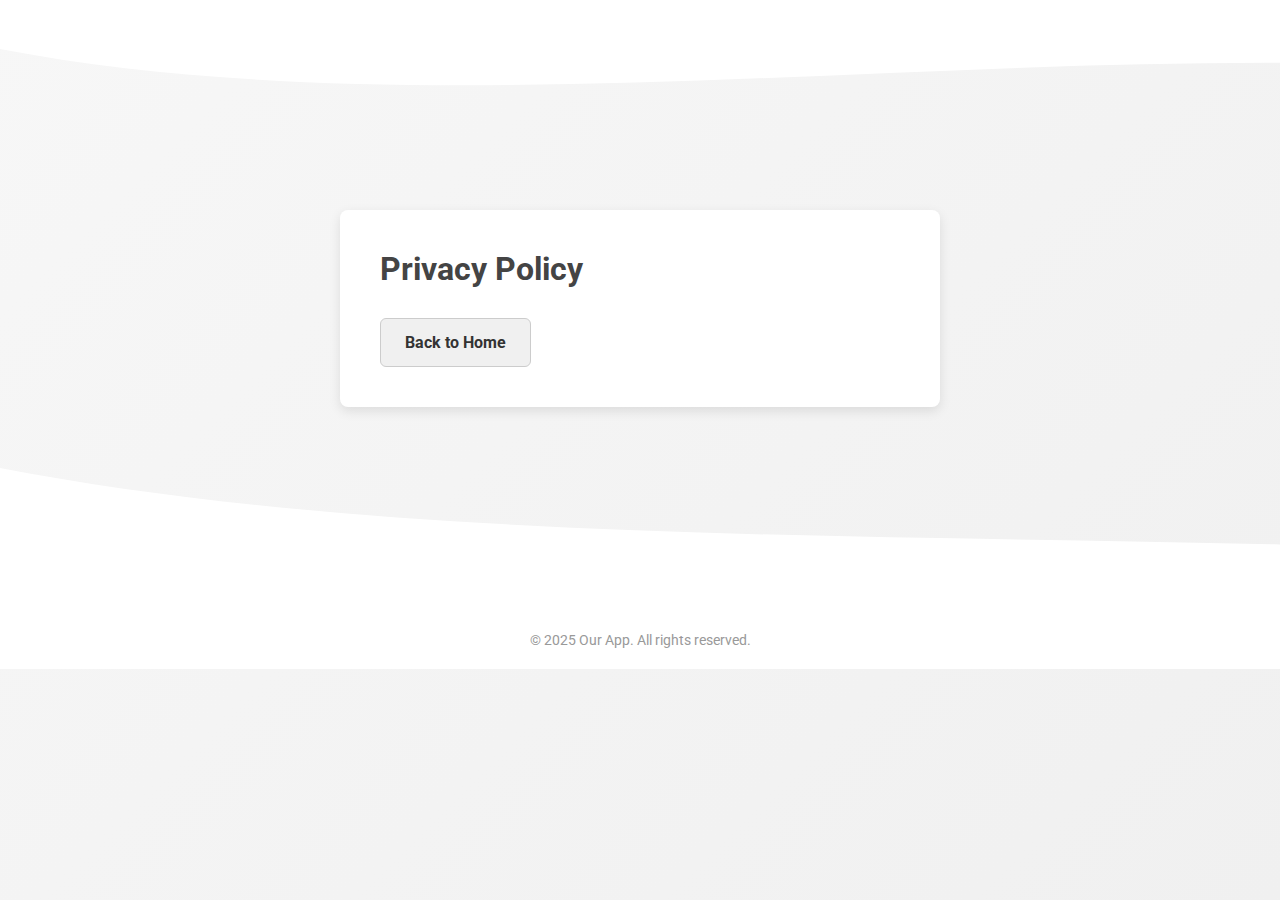
==== privacy.html @ e69d97e0 "Initial commit" ====
<!-- privacy.html -->
<!DOCTYPE html>
<html lang="en">
<head>
    <!-- Basic settings -->
    <meta charset="UTF-8">
    <meta name="viewport" content="width=device-width, initial-scale=1.0">
    <title>Privacy Policy</title>
    <!-- Google Fonts & CSS -->
    <link rel="preconnect" href="https://fonts.googleapis.com">
    <link rel="preconnect" href="https://fonts.gstatic.com" crossorigin>
    <link href="https://fonts.googleapis.com/css2?family=Roboto:wght@400;700&display=swap" rel="stylesheet">
    <link rel="stylesheet" href="style.css">
</head>
<body>
    <!-- Top wave shape -->
    <div class="top-wave">
        <svg viewBox="0 0 500 150" preserveAspectRatio="none">
            <path d="M0,50 C150,150 350,0 500,100 L500,0 L0,0 Z" class="shape-fill"></path>
        </svg>
    </div>

    <!-- Main container for privacy policy -->
    <div class="home-container-left">
        <!-- Page title -->
        <h1 class="title">Privacy Policy</h1>
        <!-- INSERT TEXT -->
        <p style="margin-top: 20px;">
            <a href="index.html" class="btn" style="text-decoration: none;">Back to Home</a>
        </p>
    </div>

    <!-- Footer with wave shape -->
    <footer class="footer-section">
        <div class="bottom-wave">
            <svg viewBox="0 0 500 150" preserveAspectRatio="none">
                <path d="M0,0 C150,100 350,50 500,100 L500,150 L0,150 Z" class="shape-fill"></path>
            </svg>
        </div>
        <p class="footer-text">© 2025 Our App. All rights reserved.</p>
    </footer>
</body>
</html>
---- style.css ----
/* style.css */

/* Universal reset and box-sizing */
* {
    margin: 0;
    padding: 0;
    box-sizing: border-box;
}

/* Basic typography using Roboto */
body, h1, p, a, form, input, button, textarea {
    font-family: 'Roboto', sans-serif;
    color: #333;
    text-decoration: none;
}

/* Subtle background for body */
body {
    background: linear-gradient(135deg, #f7f7f7, #f0f0f0);
    min-height: 100vh;
    position: relative;
}

/* Wave shape containers */
.top-wave {
    width: 100%;
    overflow: hidden;
    line-height: 0;
    transform: translateY(-1px);
}
.top-wave svg {
    display: block;
    width: calc(135% + 1.3px);
    height: 150px;
}
.bottom-wave {
    width: 100%;
    overflow: hidden;
    line-height: 0;
    transform: translateY(1px);
    position: relative;
    z-index: -1;
}
.bottom-wave svg {
    display: block;
    width: calc(135% + 1.3px);
    height: 150px;
}
.shape-fill {
    fill: #fff;
}

/* Home container for the index page */
.home-container {
    width: 90%;
    max-width: 600px;
    background-color: #fff;
    margin: 60px auto;
    padding: 40px;
    border-radius: 8px;
    box-shadow: 0 4px 12px rgba(0,0,0,0.1);
    text-align: center;
    position: relative;
    z-index: 10;
}

.home-container-left {
    width: 90%;
    max-width: 600px;
    background-color: #fff;
    margin: 60px auto;
    padding: 40px;
    border-radius: 8px;
    box-shadow: 0 4px 12px rgba(0,0,0,0.1);
    text-align: center;
    position: relative;
    z-index: 10;
    text-align: left;
}


/* Footer styling */
.footer-section {
    position: relative;
    margin-top: 60px;
}
.footer-text {
    text-align: center;
    background-color: #fff;
    padding: 20px;
    margin-top: -5px;
    font-size: 0.9em;
    color: #999;
}

/* Logo styling */
.logo {
    max-width: 120px;
    display: block;
    margin: 0 auto 20px auto;
}

/* Title styling */
.title {
    font-size: 2em;
    margin-bottom: 30px;
    color: #444;
}

/* Navigation buttons container */
.nav-buttons {
    display: flex;
    justify-content: center;
    gap: 10px; /* Space between buttons */
    margin-bottom: 30px; /* Space below buttons */
}

/* Button styles */
.btn {
    padding: 14px 24px;
    background-color: #f0f0f0;
    border: 1px solid #ccc;
    border-radius: 6px;
    font-weight: bold;
    color: #333;
    transition: background-color 0.3s, transform 0.2s;
    min-width: 120px; /* Ensures consistent button sizing */
    text-align: center;
    display: inline-flex;
    align-items: center;
    justify-content: center;
}
.btn:hover {
    background-color: #ddd;
    transform: translateY(-2px);
}

/* App Store badge container */
.app-store-badge {
    text-align: center;
    margin: 0 auto;
}

/* App Store badge image styling */
.app-store-badge img {
    max-width: 200px;
    transition: transform 0.2s;
}
.app-store-badge img:hover {
    transform: scale(1.05);
}
/* Support form styling */
.support-form {
    text-align: left;
    margin: 0 auto;
    max-width: 400px;
}

.support-form .form-group {
    margin-bottom: 20px;
}

.support-form .form-group label {
    display: block;
    margin-bottom: 8px;
    font-weight: bold;
}

.support-form .form-group input[type="text"],
.support-form .form-group input[type="email"],
.support-form .form-group textarea {
    width: 100%;
    padding: 12px;
    font-size: 1em;
    border: 1px solid #ccc;
    border-radius: 4px;
    margin-bottom: 6px;
}

/* Add focus outline and hover effect for better UX */
.support-form .form-group input[type="text"]:focus,
.support-form .form-group input[type="email"]:focus,
.support-form .form-group textarea:focus {
    outline: none;
    border-color: #888;
    box-shadow: 0 0 4px rgba(136,136,136,0.25);
}
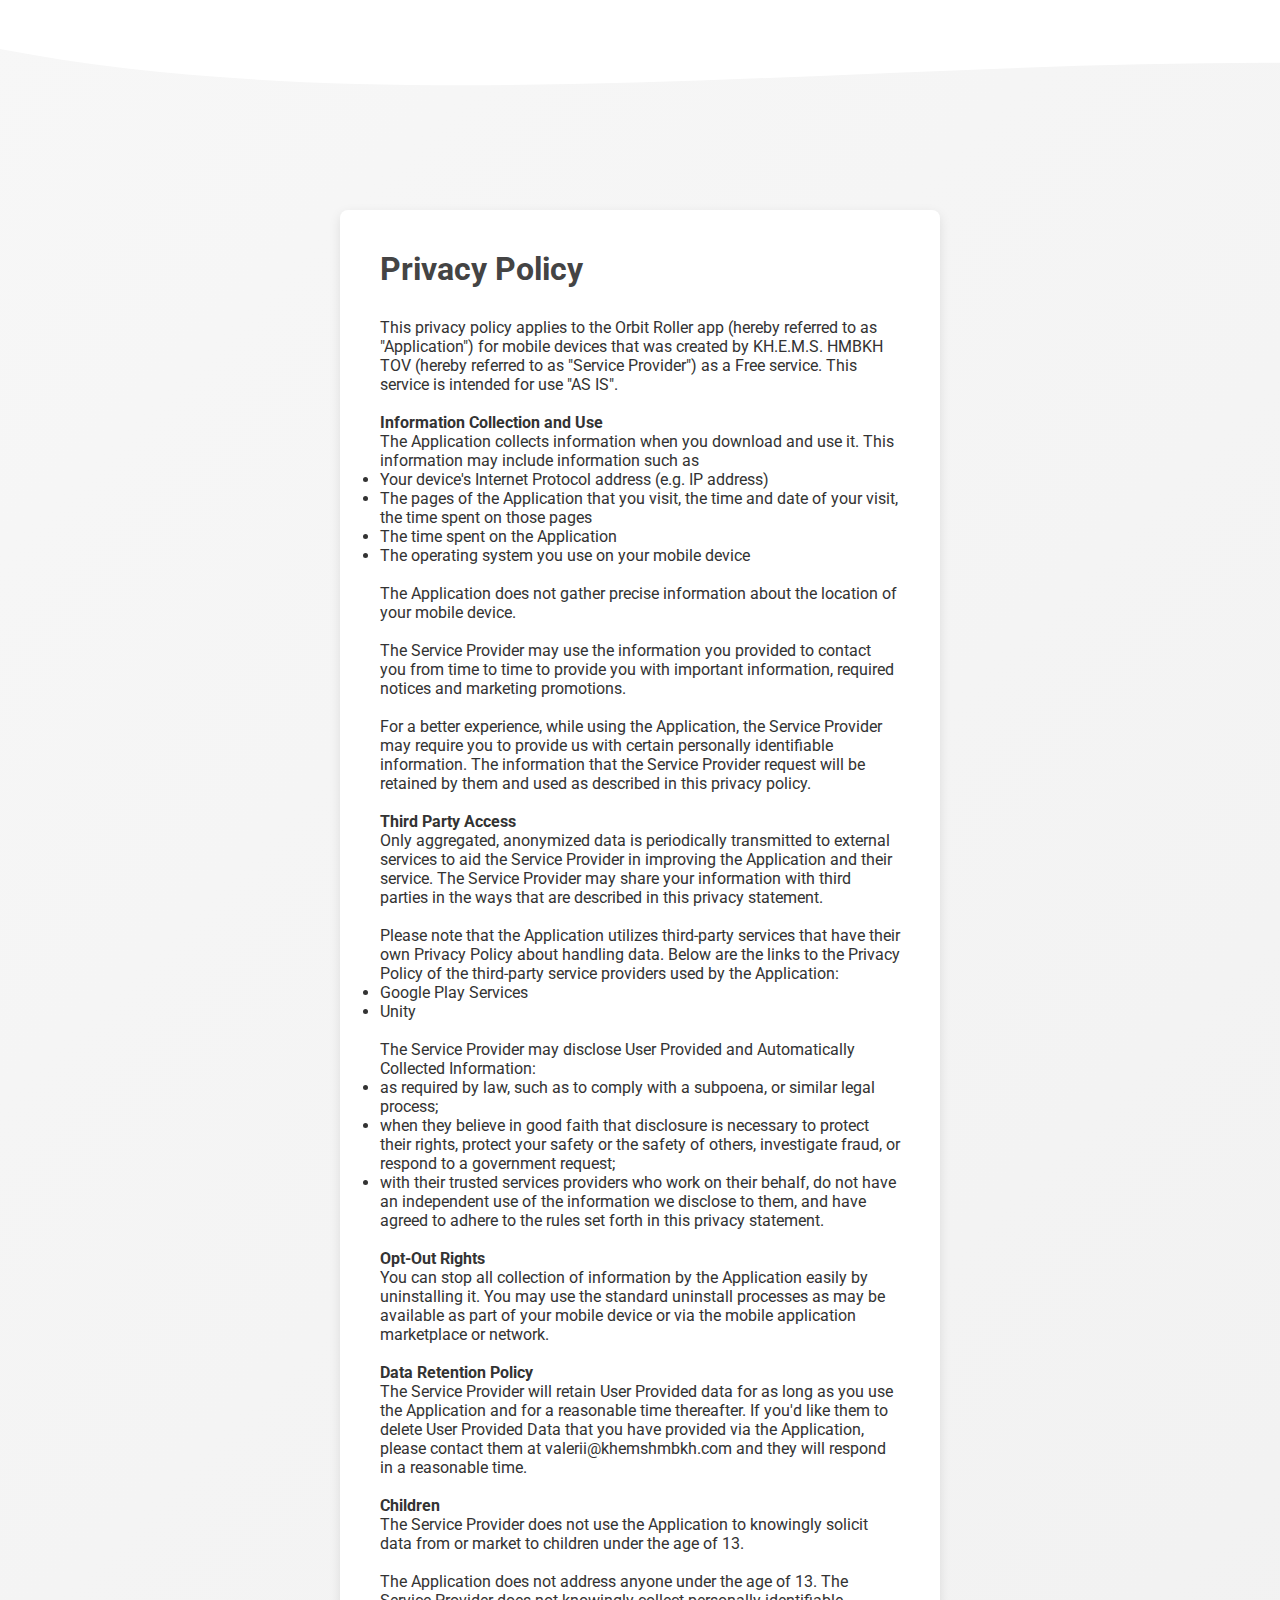
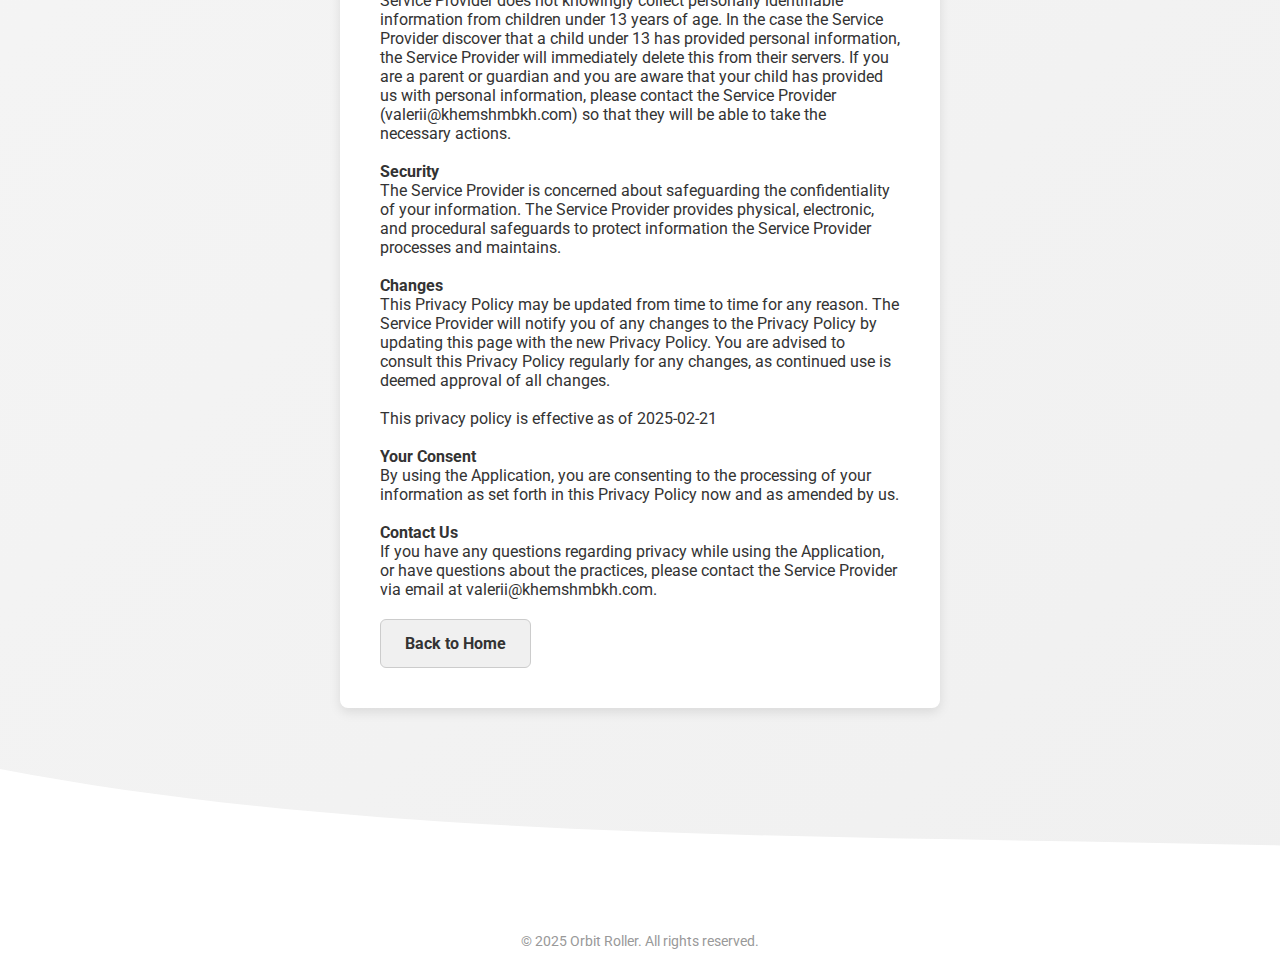
==== commit dc682509: "Update privacy.html" ====
--- a/privacy.html
+++ b/privacy.html
@@ -25,6 +25,15 @@
         <!-- Page title -->
         <h1 class="title">Privacy Policy</h1>
         <!-- INSERT TEXT -->
+        <p>This privacy policy applies to the Orbit Roller app (hereby referred to as "Application") for mobile devices that was created by KH.E.M.S. HMBKH TOV (hereby referred to as "Service Provider") as a Free service. This service is intended for use "AS IS".</p><br><strong>Information Collection and Use</strong><p>The Application collects information when you download and use it. This information may include information such as </p><ul><li>Your device's Internet Protocol address (e.g. IP address)</li><li>The pages of the Application that you visit, the time and date of your visit, the time spent on those pages</li><li>The time spent on the Application</li><li>The operating system you use on your mobile device</li></ul><p></p><br><p>The Application does not gather precise information about the location of your mobile device.</p><div style="display: none;"><p>The Application collects your device's location, which helps the Service Provider determine your approximate geographical location and make use of in below ways:</p><ul><li>Geolocation Services: The Service Provider utilizes location data to provide features such as personalized content, relevant recommendations, and location-based services.</li><li>Analytics and Improvements: Aggregated and anonymized location data helps the Service Provider to analyze user behavior, identify trends, and improve the overall performance and functionality of the Application.</li><li>Third-Party Services: Periodically, the Service Provider may transmit anonymized location data to external services. These services assist them in enhancing the Application and optimizing their offerings.</li></ul></div><br><p>The Service Provider may use the information you provided to contact you from time to time to provide you with important information, required notices and marketing promotions.</p><br><p>For a better experience, while using the Application, the Service Provider may require you to provide us with certain personally identifiable information. The information that the Service Provider request will be retained by them and used as described in this privacy policy.</p><br><strong>Third Party Access</strong><p>Only aggregated, anonymized data is periodically transmitted to external services to aid the Service Provider in improving the Application and their service. The Service Provider may share your information with third parties in the ways that are described in this privacy statement.</p><div><br><p>Please note that the Application utilizes third-party services that have their own Privacy Policy about handling data. Below are the links to the Privacy Policy of the third-party service providers used by the Application:</p><ul><li><a href="https://www.google.com/policies/privacy/" target="_blank" rel="noopener noreferrer">Google Play Services</a></li><!----><!----><!----><!----><!----><!----><!----><!----><!----><!----><li><a href="https://unity3d.com/legal/privacy-policy" target="_blank" rel="noopener noreferrer">Unity</a></li><!----><!----><!----><!----><!----><!----><!----><!----><!----><!----><!----><!----><!----><!----><!----><!----><!----><!----><!----><!----></ul></div><br><p>The Service Provider may disclose User Provided and Automatically Collected Information:</p><ul><li>as required by law, such as to comply with a subpoena, or similar legal process;</li><li>when they believe in good faith that disclosure is necessary to protect their rights, protect your safety or the safety of others, investigate fraud, or respond to a government request;</li><li>with their trusted services providers who work on their behalf, do not have an independent use of the information we disclose to them, and have agreed to adhere to the rules set forth in this privacy statement.</li></ul><p></p><br><strong>Opt-Out Rights</strong><p>You can stop all collection of information by the Application easily by uninstalling it. You may use the standard uninstall processes as may be available as part of your mobile device or via the mobile application marketplace or network.</p><br><strong>Data Retention Policy</strong><p>The Service Provider will retain User Provided data for as long as you use the Application and for a reasonable time thereafter. If you'd like them to delete User Provided Data that you have provided via the Application, please contact them at valerii@khemshmbkh.com and they will respond in a reasonable time.</p><br><strong>Children</strong><p>The Service Provider does not use the Application to knowingly solicit data from or market to children under the age of 13.</p><div><br><p>The Application does not address anyone under the age of 13.
+The Service Provider does not knowingly collect personally
+identifiable information from children under 13 years of age. In the case
+the Service Provider discover that a child under 13 has provided
+personal information, the Service Provider will immediately
+delete this from their servers. If you are a parent or guardian
+and you are aware that your child has provided us with
+personal information, please contact the Service Provider (valerii@khemshmbkh.com) so that
+they will be able to take the necessary actions.</p></div><!----><br><strong>Security</strong><p>The Service Provider is concerned about safeguarding the confidentiality of your information. The Service Provider provides physical, electronic, and procedural safeguards to protect information the Service Provider processes and maintains.</p><br><strong>Changes</strong><p>This Privacy Policy may be updated from time to time for any reason. The Service Provider will notify you of any changes to the Privacy Policy by updating this page with the new Privacy Policy. You are advised to consult this Privacy Policy regularly for any changes, as continued use is deemed approval of all changes.</p><br><p>This privacy policy is effective as of 2025-02-21</p><br><strong>Your Consent</strong><p>By using the Application, you are consenting to the processing of your information as set forth in this Privacy Policy now and as amended by us.</p><br><strong>Contact Us</strong><p>If you have any questions regarding privacy while using the Application, or have questions about the practices, please contact the Service Provider via email at valerii@khemshmbkh.com.</p>
         <p style="margin-top: 20px;">
             <a href="index.html" class="btn" style="text-decoration: none;">Back to Home</a>
         </p>
@@ -37,7 +46,7 @@
                 <path d="M0,0 C150,100 350,50 500,100 L500,150 L0,150 Z" class="shape-fill"></path>
             </svg>
         </div>
-        <p class="footer-text">© 2025 Our App. All rights reserved.</p>
+        <p class="footer-text">© 2025 Orbit Roller. All rights reserved.</p>
     </footer>
 </body>
 </html>
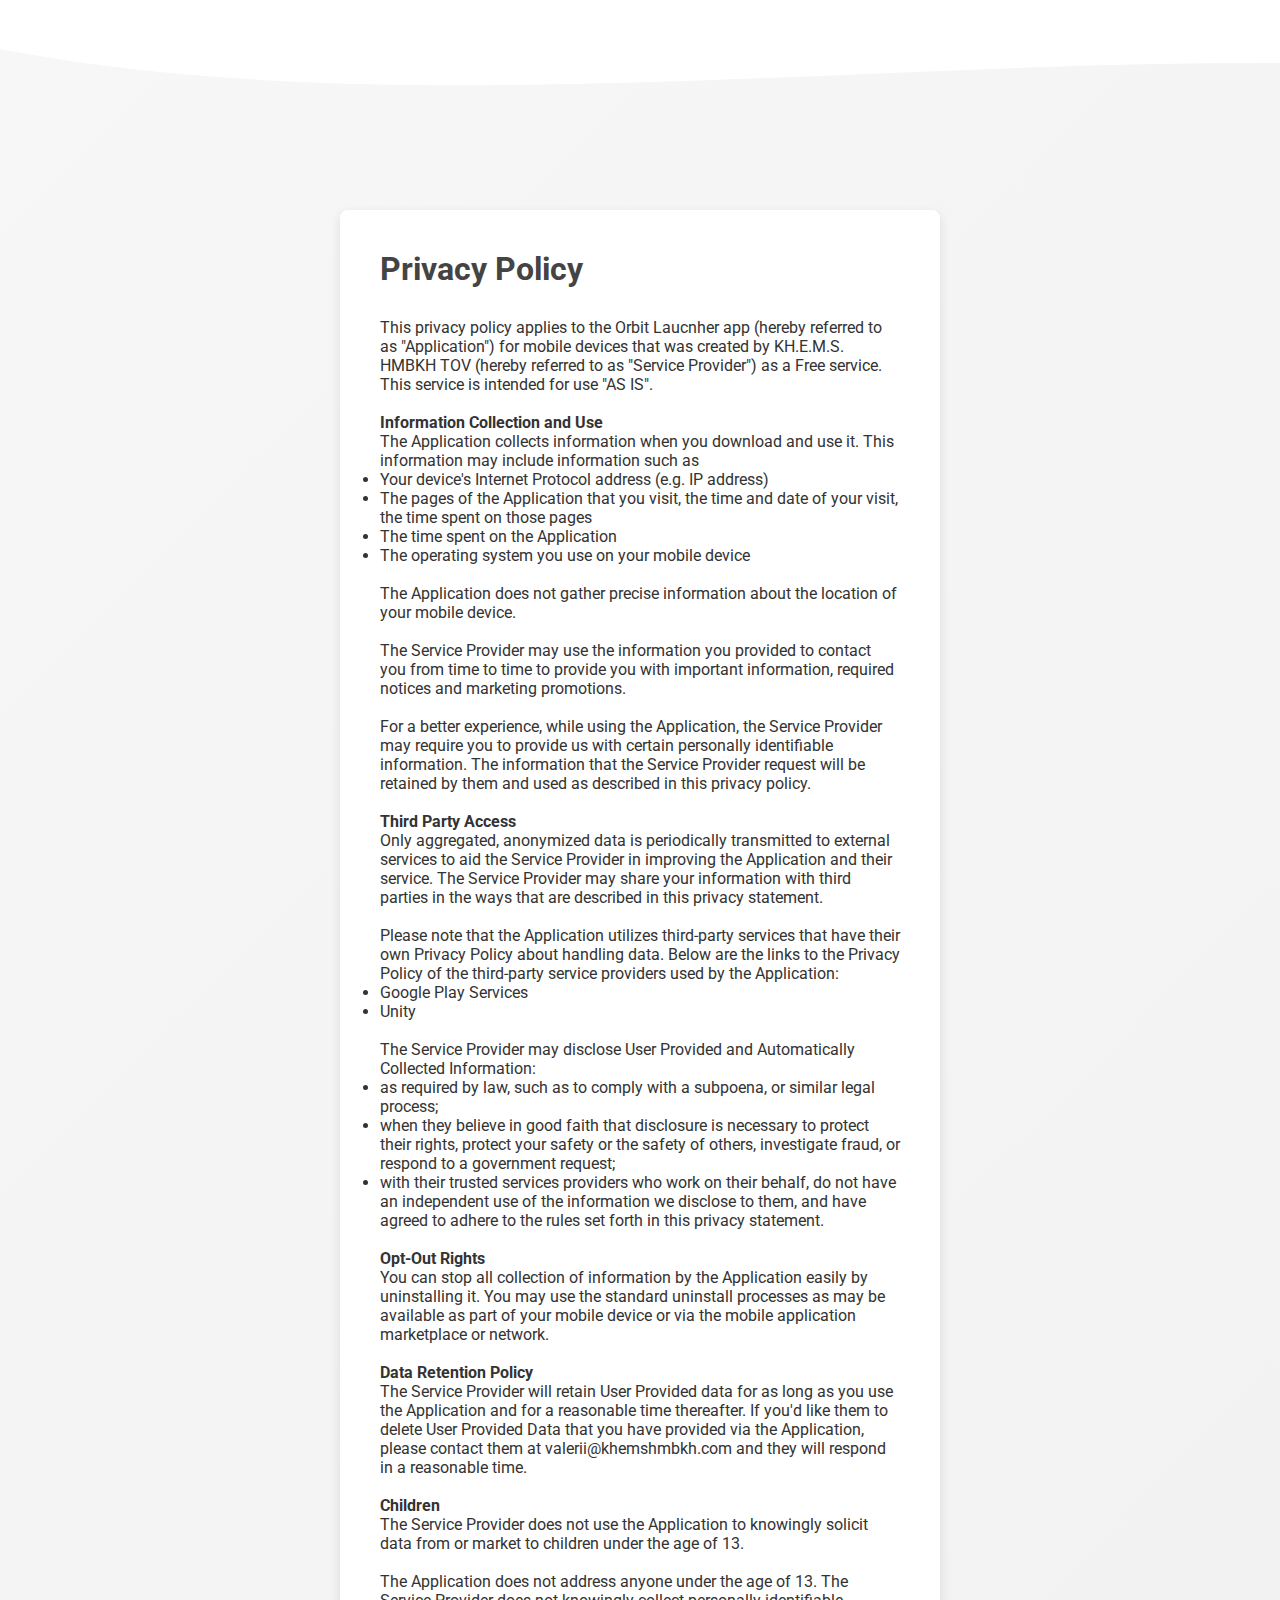
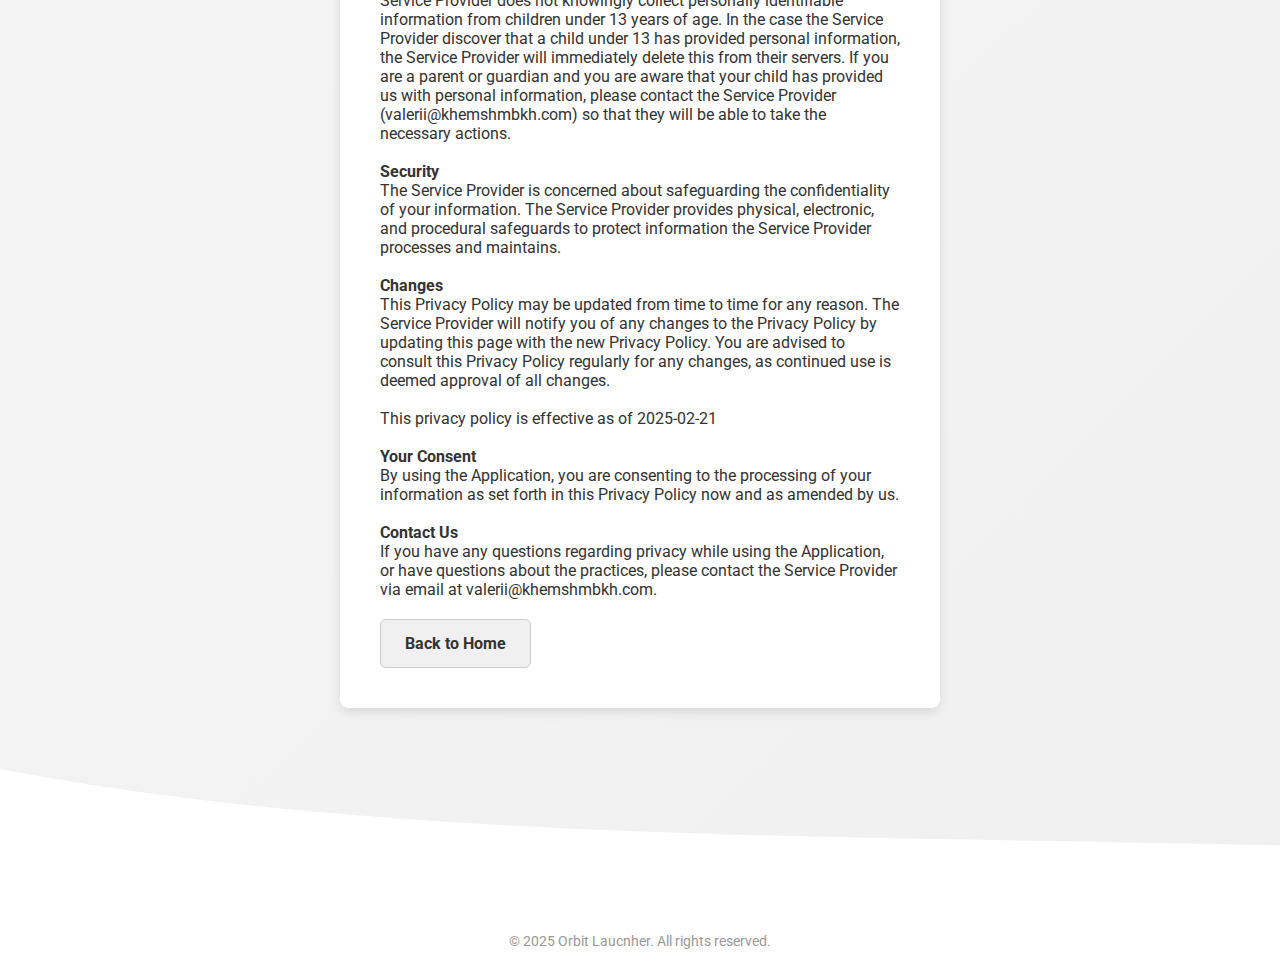
==== commit 4ac9be3a: "Update privacy.html" ====
--- a/privacy.html
+++ b/privacy.html
@@ -25,7 +25,7 @@
         <!-- Page title -->
         <h1 class="title">Privacy Policy</h1>
         <!-- INSERT TEXT -->
-        <p>This privacy policy applies to the Orbit Roller app (hereby referred to as "Application") for mobile devices that was created by KH.E.M.S. HMBKH TOV (hereby referred to as "Service Provider") as a Free service. This service is intended for use "AS IS".</p><br><strong>Information Collection and Use</strong><p>The Application collects information when you download and use it. This information may include information such as </p><ul><li>Your device's Internet Protocol address (e.g. IP address)</li><li>The pages of the Application that you visit, the time and date of your visit, the time spent on those pages</li><li>The time spent on the Application</li><li>The operating system you use on your mobile device</li></ul><p></p><br><p>The Application does not gather precise information about the location of your mobile device.</p><div style="display: none;"><p>The Application collects your device's location, which helps the Service Provider determine your approximate geographical location and make use of in below ways:</p><ul><li>Geolocation Services: The Service Provider utilizes location data to provide features such as personalized content, relevant recommendations, and location-based services.</li><li>Analytics and Improvements: Aggregated and anonymized location data helps the Service Provider to analyze user behavior, identify trends, and improve the overall performance and functionality of the Application.</li><li>Third-Party Services: Periodically, the Service Provider may transmit anonymized location data to external services. These services assist them in enhancing the Application and optimizing their offerings.</li></ul></div><br><p>The Service Provider may use the information you provided to contact you from time to time to provide you with important information, required notices and marketing promotions.</p><br><p>For a better experience, while using the Application, the Service Provider may require you to provide us with certain personally identifiable information. The information that the Service Provider request will be retained by them and used as described in this privacy policy.</p><br><strong>Third Party Access</strong><p>Only aggregated, anonymized data is periodically transmitted to external services to aid the Service Provider in improving the Application and their service. The Service Provider may share your information with third parties in the ways that are described in this privacy statement.</p><div><br><p>Please note that the Application utilizes third-party services that have their own Privacy Policy about handling data. Below are the links to the Privacy Policy of the third-party service providers used by the Application:</p><ul><li><a href="https://www.google.com/policies/privacy/" target="_blank" rel="noopener noreferrer">Google Play Services</a></li><!----><!----><!----><!----><!----><!----><!----><!----><!----><!----><li><a href="https://unity3d.com/legal/privacy-policy" target="_blank" rel="noopener noreferrer">Unity</a></li><!----><!----><!----><!----><!----><!----><!----><!----><!----><!----><!----><!----><!----><!----><!----><!----><!----><!----><!----><!----></ul></div><br><p>The Service Provider may disclose User Provided and Automatically Collected Information:</p><ul><li>as required by law, such as to comply with a subpoena, or similar legal process;</li><li>when they believe in good faith that disclosure is necessary to protect their rights, protect your safety or the safety of others, investigate fraud, or respond to a government request;</li><li>with their trusted services providers who work on their behalf, do not have an independent use of the information we disclose to them, and have agreed to adhere to the rules set forth in this privacy statement.</li></ul><p></p><br><strong>Opt-Out Rights</strong><p>You can stop all collection of information by the Application easily by uninstalling it. You may use the standard uninstall processes as may be available as part of your mobile device or via the mobile application marketplace or network.</p><br><strong>Data Retention Policy</strong><p>The Service Provider will retain User Provided data for as long as you use the Application and for a reasonable time thereafter. If you'd like them to delete User Provided Data that you have provided via the Application, please contact them at valerii@khemshmbkh.com and they will respond in a reasonable time.</p><br><strong>Children</strong><p>The Service Provider does not use the Application to knowingly solicit data from or market to children under the age of 13.</p><div><br><p>The Application does not address anyone under the age of 13.
+        <p>This privacy policy applies to the Orbit Laucnher app (hereby referred to as "Application") for mobile devices that was created by KH.E.M.S. HMBKH TOV (hereby referred to as "Service Provider") as a Free service. This service is intended for use "AS IS".</p><br><strong>Information Collection and Use</strong><p>The Application collects information when you download and use it. This information may include information such as </p><ul><li>Your device's Internet Protocol address (e.g. IP address)</li><li>The pages of the Application that you visit, the time and date of your visit, the time spent on those pages</li><li>The time spent on the Application</li><li>The operating system you use on your mobile device</li></ul><p></p><br><p>The Application does not gather precise information about the location of your mobile device.</p><div style="display: none;"><p>The Application collects your device's location, which helps the Service Provider determine your approximate geographical location and make use of in below ways:</p><ul><li>Geolocation Services: The Service Provider utilizes location data to provide features such as personalized content, relevant recommendations, and location-based services.</li><li>Analytics and Improvements: Aggregated and anonymized location data helps the Service Provider to analyze user behavior, identify trends, and improve the overall performance and functionality of the Application.</li><li>Third-Party Services: Periodically, the Service Provider may transmit anonymized location data to external services. These services assist them in enhancing the Application and optimizing their offerings.</li></ul></div><br><p>The Service Provider may use the information you provided to contact you from time to time to provide you with important information, required notices and marketing promotions.</p><br><p>For a better experience, while using the Application, the Service Provider may require you to provide us with certain personally identifiable information. The information that the Service Provider request will be retained by them and used as described in this privacy policy.</p><br><strong>Third Party Access</strong><p>Only aggregated, anonymized data is periodically transmitted to external services to aid the Service Provider in improving the Application and their service. The Service Provider may share your information with third parties in the ways that are described in this privacy statement.</p><div><br><p>Please note that the Application utilizes third-party services that have their own Privacy Policy about handling data. Below are the links to the Privacy Policy of the third-party service providers used by the Application:</p><ul><li><a href="https://www.google.com/policies/privacy/" target="_blank" rel="noopener noreferrer">Google Play Services</a></li><!----><!----><!----><!----><!----><!----><!----><!----><!----><!----><li><a href="https://unity3d.com/legal/privacy-policy" target="_blank" rel="noopener noreferrer">Unity</a></li><!----><!----><!----><!----><!----><!----><!----><!----><!----><!----><!----><!----><!----><!----><!----><!----><!----><!----><!----><!----></ul></div><br><p>The Service Provider may disclose User Provided and Automatically Collected Information:</p><ul><li>as required by law, such as to comply with a subpoena, or similar legal process;</li><li>when they believe in good faith that disclosure is necessary to protect their rights, protect your safety or the safety of others, investigate fraud, or respond to a government request;</li><li>with their trusted services providers who work on their behalf, do not have an independent use of the information we disclose to them, and have agreed to adhere to the rules set forth in this privacy statement.</li></ul><p></p><br><strong>Opt-Out Rights</strong><p>You can stop all collection of information by the Application easily by uninstalling it. You may use the standard uninstall processes as may be available as part of your mobile device or via the mobile application marketplace or network.</p><br><strong>Data Retention Policy</strong><p>The Service Provider will retain User Provided data for as long as you use the Application and for a reasonable time thereafter. If you'd like them to delete User Provided Data that you have provided via the Application, please contact them at valerii@khemshmbkh.com and they will respond in a reasonable time.</p><br><strong>Children</strong><p>The Service Provider does not use the Application to knowingly solicit data from or market to children under the age of 13.</p><div><br><p>The Application does not address anyone under the age of 13.
 The Service Provider does not knowingly collect personally
 identifiable information from children under 13 years of age. In the case
 the Service Provider discover that a child under 13 has provided
@@ -46,7 +46,7 @@
                 <path d="M0,0 C150,100 350,50 500,100 L500,150 L0,150 Z" class="shape-fill"></path>
             </svg>
         </div>
-        <p class="footer-text">© 2025 Orbit Roller. All rights reserved.</p>
+        <p class="footer-text">© 2025 Orbit Laucnher. All rights reserved.</p>
     </footer>
 </body>
 </html>
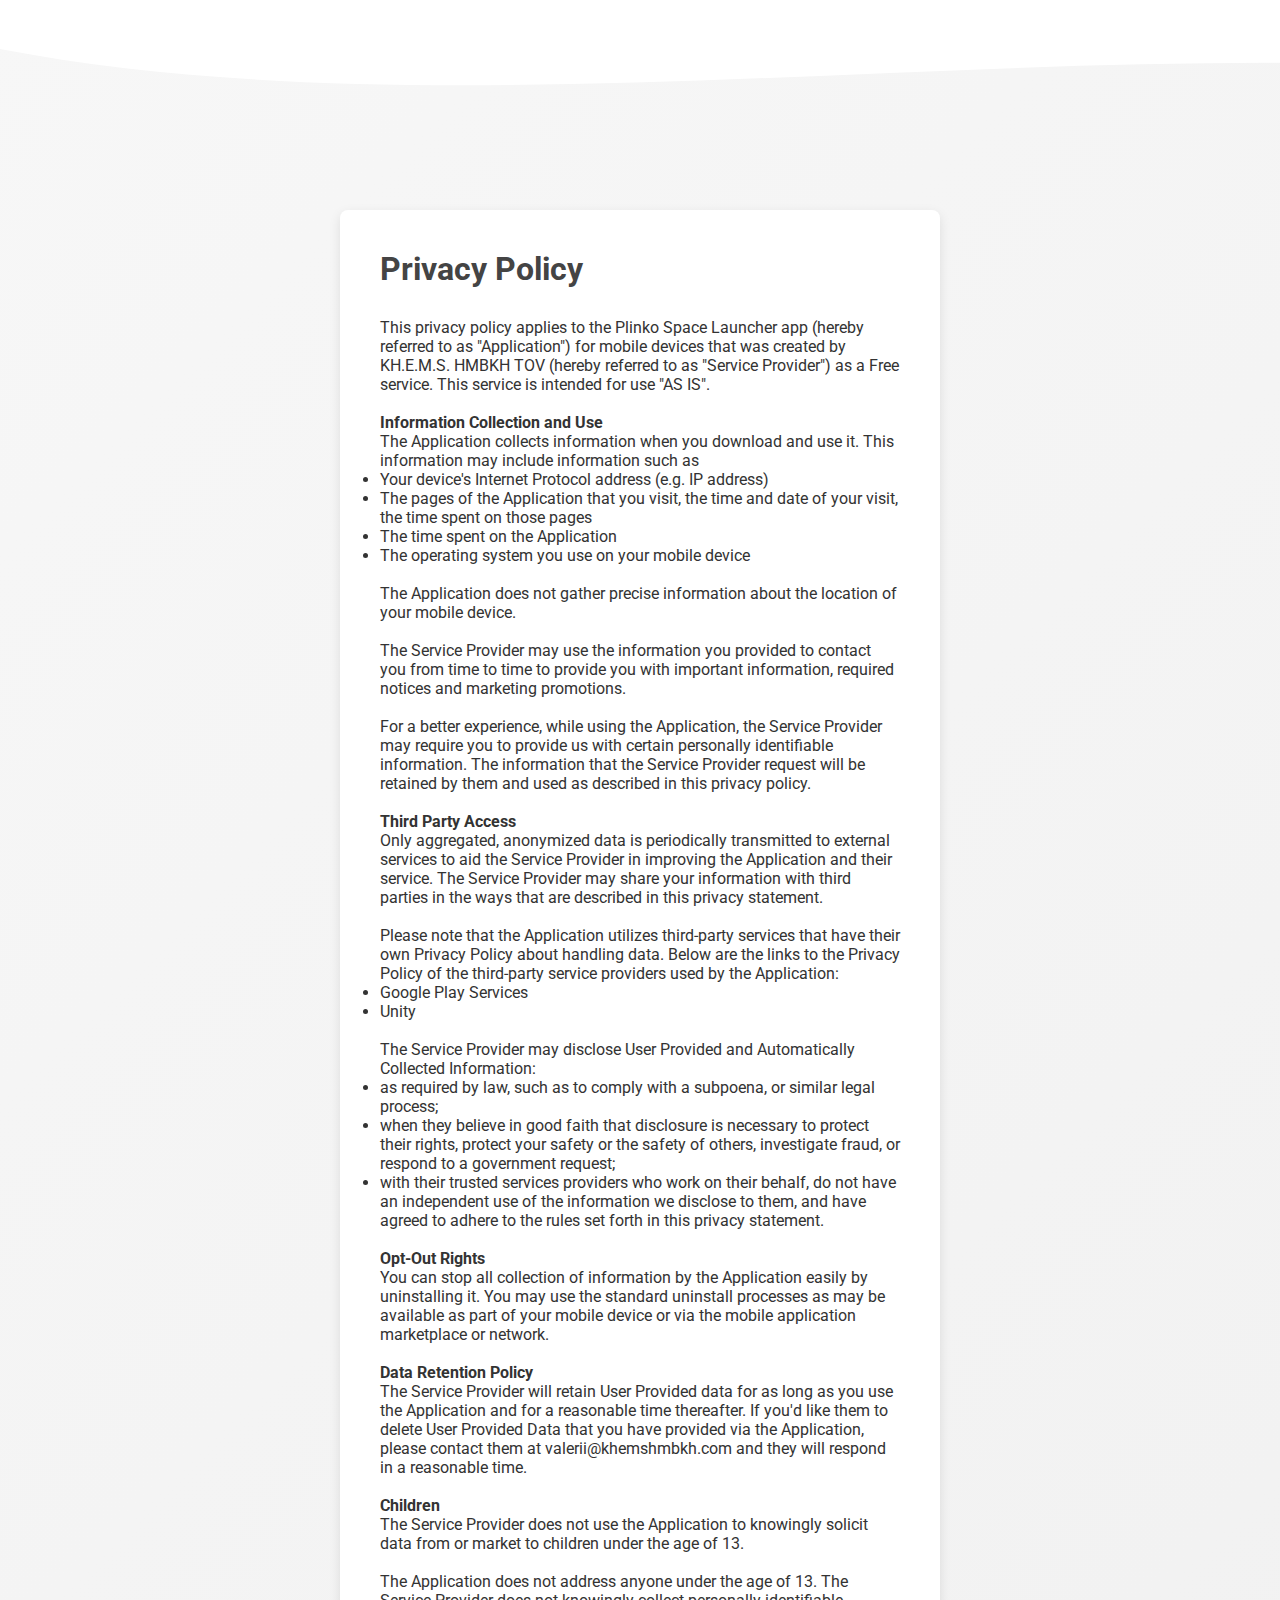
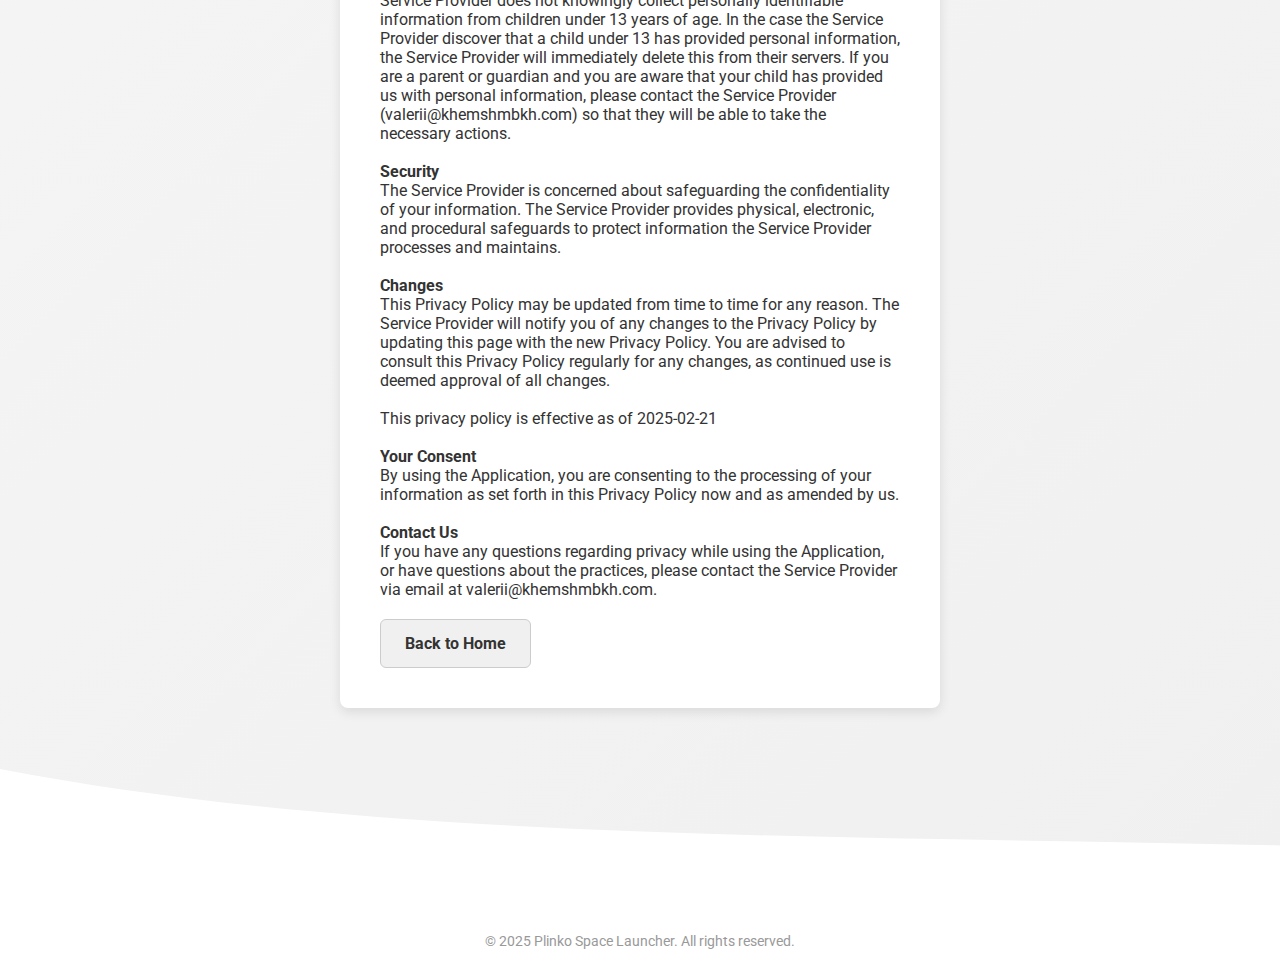
==== commit 405e773d: "Update privacy.html" ====
--- a/privacy.html
+++ b/privacy.html
@@ -25,7 +25,7 @@
         <!-- Page title -->
         <h1 class="title">Privacy Policy</h1>
         <!-- INSERT TEXT -->
-        <p>This privacy policy applies to the Orbit Laucnher app (hereby referred to as "Application") for mobile devices that was created by KH.E.M.S. HMBKH TOV (hereby referred to as "Service Provider") as a Free service. This service is intended for use "AS IS".</p><br><strong>Information Collection and Use</strong><p>The Application collects information when you download and use it. This information may include information such as </p><ul><li>Your device's Internet Protocol address (e.g. IP address)</li><li>The pages of the Application that you visit, the time and date of your visit, the time spent on those pages</li><li>The time spent on the Application</li><li>The operating system you use on your mobile device</li></ul><p></p><br><p>The Application does not gather precise information about the location of your mobile device.</p><div style="display: none;"><p>The Application collects your device's location, which helps the Service Provider determine your approximate geographical location and make use of in below ways:</p><ul><li>Geolocation Services: The Service Provider utilizes location data to provide features such as personalized content, relevant recommendations, and location-based services.</li><li>Analytics and Improvements: Aggregated and anonymized location data helps the Service Provider to analyze user behavior, identify trends, and improve the overall performance and functionality of the Application.</li><li>Third-Party Services: Periodically, the Service Provider may transmit anonymized location data to external services. These services assist them in enhancing the Application and optimizing their offerings.</li></ul></div><br><p>The Service Provider may use the information you provided to contact you from time to time to provide you with important information, required notices and marketing promotions.</p><br><p>For a better experience, while using the Application, the Service Provider may require you to provide us with certain personally identifiable information. The information that the Service Provider request will be retained by them and used as described in this privacy policy.</p><br><strong>Third Party Access</strong><p>Only aggregated, anonymized data is periodically transmitted to external services to aid the Service Provider in improving the Application and their service. The Service Provider may share your information with third parties in the ways that are described in this privacy statement.</p><div><br><p>Please note that the Application utilizes third-party services that have their own Privacy Policy about handling data. Below are the links to the Privacy Policy of the third-party service providers used by the Application:</p><ul><li><a href="https://www.google.com/policies/privacy/" target="_blank" rel="noopener noreferrer">Google Play Services</a></li><!----><!----><!----><!----><!----><!----><!----><!----><!----><!----><li><a href="https://unity3d.com/legal/privacy-policy" target="_blank" rel="noopener noreferrer">Unity</a></li><!----><!----><!----><!----><!----><!----><!----><!----><!----><!----><!----><!----><!----><!----><!----><!----><!----><!----><!----><!----></ul></div><br><p>The Service Provider may disclose User Provided and Automatically Collected Information:</p><ul><li>as required by law, such as to comply with a subpoena, or similar legal process;</li><li>when they believe in good faith that disclosure is necessary to protect their rights, protect your safety or the safety of others, investigate fraud, or respond to a government request;</li><li>with their trusted services providers who work on their behalf, do not have an independent use of the information we disclose to them, and have agreed to adhere to the rules set forth in this privacy statement.</li></ul><p></p><br><strong>Opt-Out Rights</strong><p>You can stop all collection of information by the Application easily by uninstalling it. You may use the standard uninstall processes as may be available as part of your mobile device or via the mobile application marketplace or network.</p><br><strong>Data Retention Policy</strong><p>The Service Provider will retain User Provided data for as long as you use the Application and for a reasonable time thereafter. If you'd like them to delete User Provided Data that you have provided via the Application, please contact them at valerii@khemshmbkh.com and they will respond in a reasonable time.</p><br><strong>Children</strong><p>The Service Provider does not use the Application to knowingly solicit data from or market to children under the age of 13.</p><div><br><p>The Application does not address anyone under the age of 13.
+        <p>This privacy policy applies to the Plinko Space Launcher app (hereby referred to as "Application") for mobile devices that was created by KH.E.M.S. HMBKH TOV (hereby referred to as "Service Provider") as a Free service. This service is intended for use "AS IS".</p><br><strong>Information Collection and Use</strong><p>The Application collects information when you download and use it. This information may include information such as </p><ul><li>Your device's Internet Protocol address (e.g. IP address)</li><li>The pages of the Application that you visit, the time and date of your visit, the time spent on those pages</li><li>The time spent on the Application</li><li>The operating system you use on your mobile device</li></ul><p></p><br><p>The Application does not gather precise information about the location of your mobile device.</p><div style="display: none;"><p>The Application collects your device's location, which helps the Service Provider determine your approximate geographical location and make use of in below ways:</p><ul><li>Geolocation Services: The Service Provider utilizes location data to provide features such as personalized content, relevant recommendations, and location-based services.</li><li>Analytics and Improvements: Aggregated and anonymized location data helps the Service Provider to analyze user behavior, identify trends, and improve the overall performance and functionality of the Application.</li><li>Third-Party Services: Periodically, the Service Provider may transmit anonymized location data to external services. These services assist them in enhancing the Application and optimizing their offerings.</li></ul></div><br><p>The Service Provider may use the information you provided to contact you from time to time to provide you with important information, required notices and marketing promotions.</p><br><p>For a better experience, while using the Application, the Service Provider may require you to provide us with certain personally identifiable information. The information that the Service Provider request will be retained by them and used as described in this privacy policy.</p><br><strong>Third Party Access</strong><p>Only aggregated, anonymized data is periodically transmitted to external services to aid the Service Provider in improving the Application and their service. The Service Provider may share your information with third parties in the ways that are described in this privacy statement.</p><div><br><p>Please note that the Application utilizes third-party services that have their own Privacy Policy about handling data. Below are the links to the Privacy Policy of the third-party service providers used by the Application:</p><ul><li><a href="https://www.google.com/policies/privacy/" target="_blank" rel="noopener noreferrer">Google Play Services</a></li><!----><!----><!----><!----><!----><!----><!----><!----><!----><!----><li><a href="https://unity3d.com/legal/privacy-policy" target="_blank" rel="noopener noreferrer">Unity</a></li><!----><!----><!----><!----><!----><!----><!----><!----><!----><!----><!----><!----><!----><!----><!----><!----><!----><!----><!----><!----></ul></div><br><p>The Service Provider may disclose User Provided and Automatically Collected Information:</p><ul><li>as required by law, such as to comply with a subpoena, or similar legal process;</li><li>when they believe in good faith that disclosure is necessary to protect their rights, protect your safety or the safety of others, investigate fraud, or respond to a government request;</li><li>with their trusted services providers who work on their behalf, do not have an independent use of the information we disclose to them, and have agreed to adhere to the rules set forth in this privacy statement.</li></ul><p></p><br><strong>Opt-Out Rights</strong><p>You can stop all collection of information by the Application easily by uninstalling it. You may use the standard uninstall processes as may be available as part of your mobile device or via the mobile application marketplace or network.</p><br><strong>Data Retention Policy</strong><p>The Service Provider will retain User Provided data for as long as you use the Application and for a reasonable time thereafter. If you'd like them to delete User Provided Data that you have provided via the Application, please contact them at valerii@khemshmbkh.com and they will respond in a reasonable time.</p><br><strong>Children</strong><p>The Service Provider does not use the Application to knowingly solicit data from or market to children under the age of 13.</p><div><br><p>The Application does not address anyone under the age of 13.
 The Service Provider does not knowingly collect personally
 identifiable information from children under 13 years of age. In the case
 the Service Provider discover that a child under 13 has provided
@@ -46,7 +46,7 @@
                 <path d="M0,0 C150,100 350,50 500,100 L500,150 L0,150 Z" class="shape-fill"></path>
             </svg>
         </div>
-        <p class="footer-text">© 2025 Orbit Laucnher. All rights reserved.</p>
+        <p class="footer-text">© 2025 Plinko Space Launcher. All rights reserved.</p>
     </footer>
 </body>
 </html>
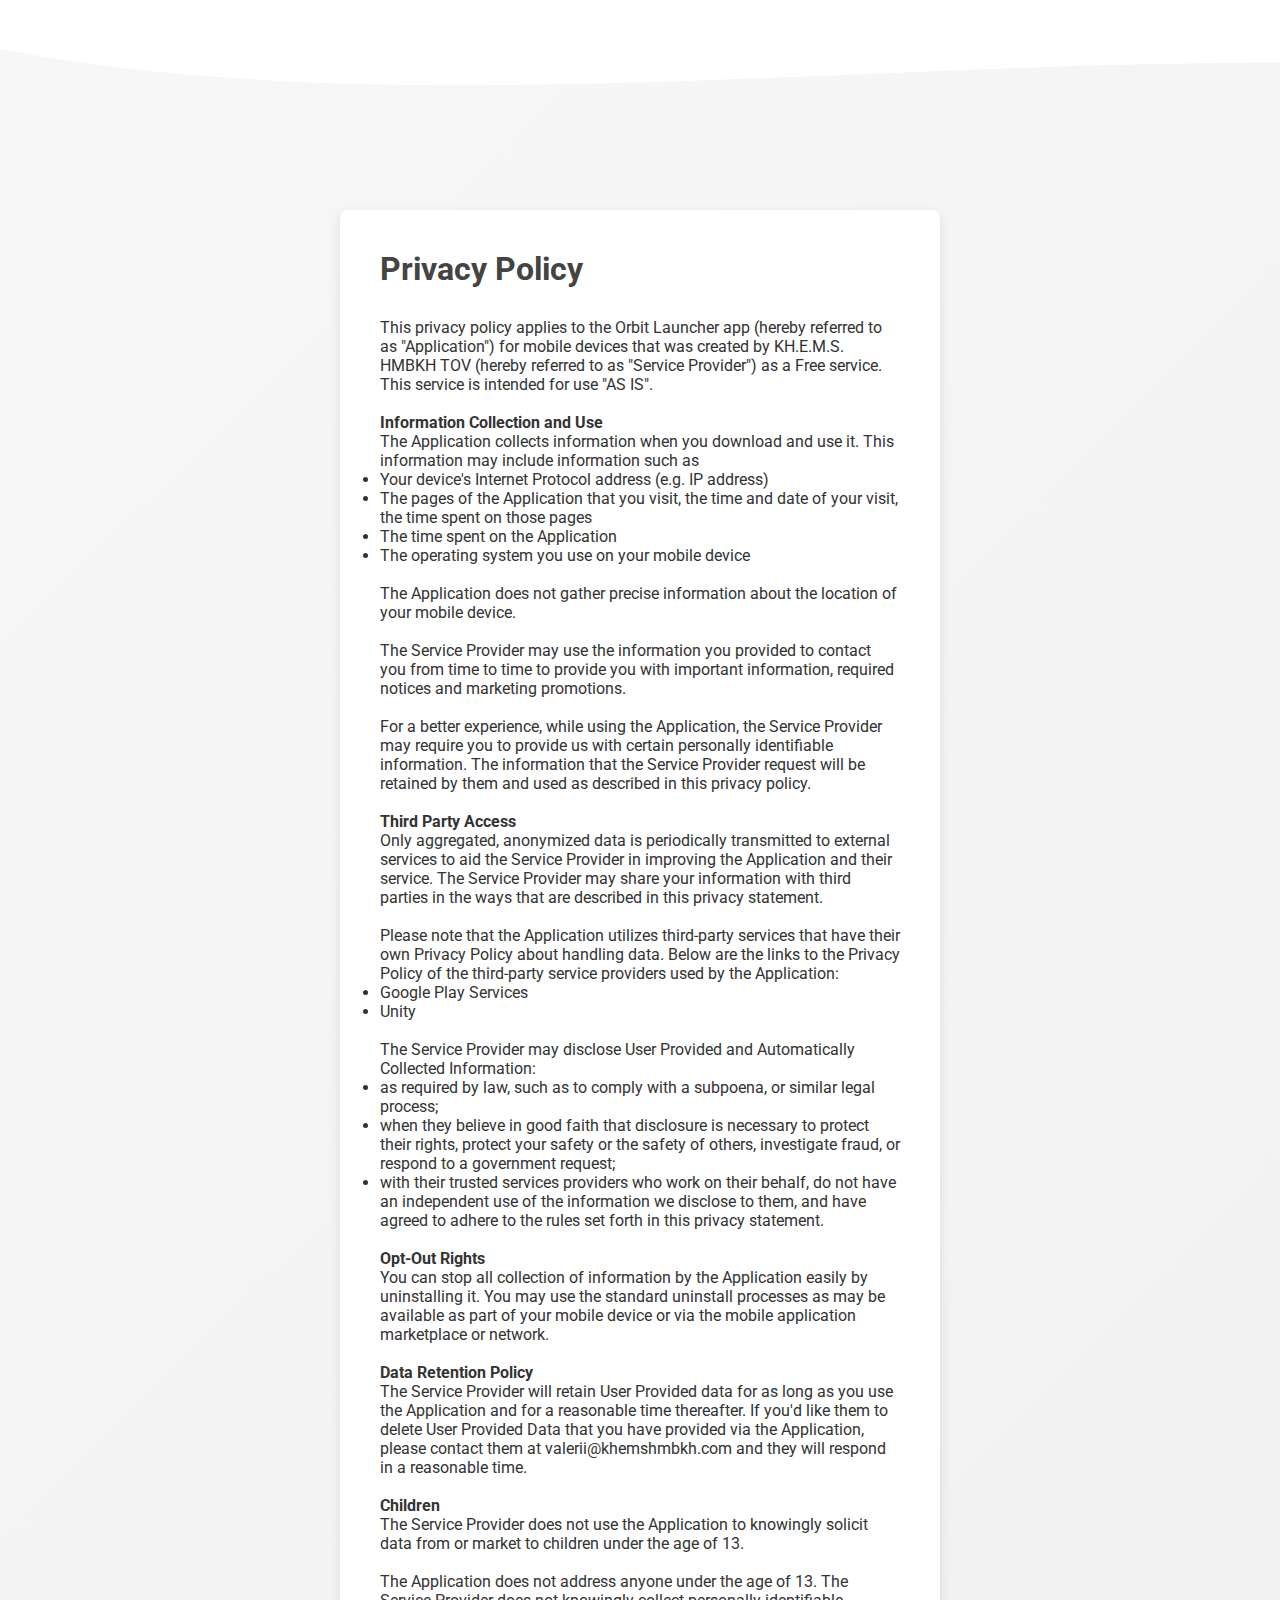
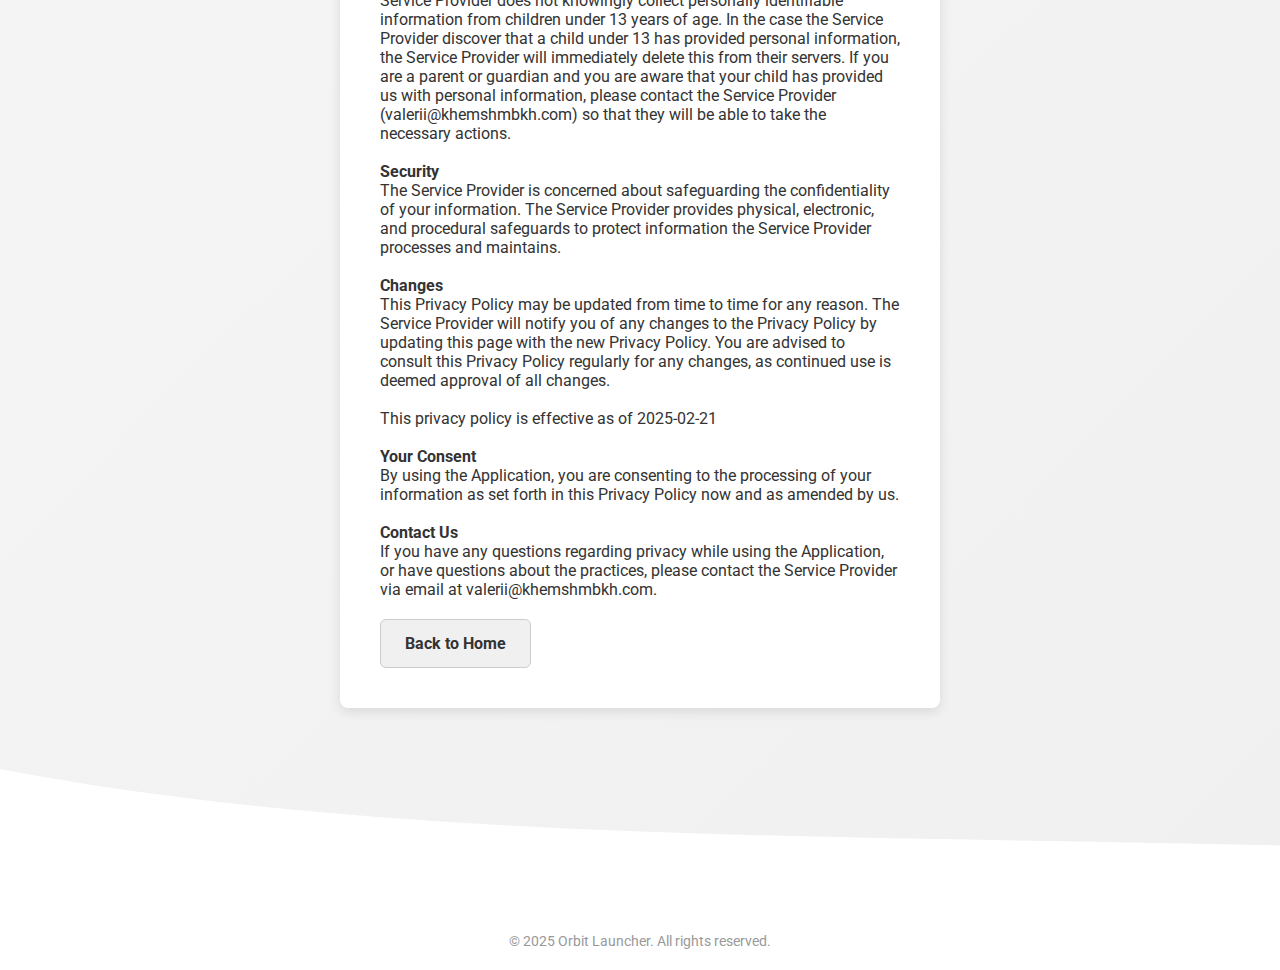
==== commit f7ee8984: "Update privacy.html" ====
--- a/privacy.html
+++ b/privacy.html
@@ -25,7 +25,7 @@
         <!-- Page title -->
         <h1 class="title">Privacy Policy</h1>
         <!-- INSERT TEXT -->
-        <p>This privacy policy applies to the Plinko Space Launcher app (hereby referred to as "Application") for mobile devices that was created by KH.E.M.S. HMBKH TOV (hereby referred to as "Service Provider") as a Free service. This service is intended for use "AS IS".</p><br><strong>Information Collection and Use</strong><p>The Application collects information when you download and use it. This information may include information such as </p><ul><li>Your device's Internet Protocol address (e.g. IP address)</li><li>The pages of the Application that you visit, the time and date of your visit, the time spent on those pages</li><li>The time spent on the Application</li><li>The operating system you use on your mobile device</li></ul><p></p><br><p>The Application does not gather precise information about the location of your mobile device.</p><div style="display: none;"><p>The Application collects your device's location, which helps the Service Provider determine your approximate geographical location and make use of in below ways:</p><ul><li>Geolocation Services: The Service Provider utilizes location data to provide features such as personalized content, relevant recommendations, and location-based services.</li><li>Analytics and Improvements: Aggregated and anonymized location data helps the Service Provider to analyze user behavior, identify trends, and improve the overall performance and functionality of the Application.</li><li>Third-Party Services: Periodically, the Service Provider may transmit anonymized location data to external services. These services assist them in enhancing the Application and optimizing their offerings.</li></ul></div><br><p>The Service Provider may use the information you provided to contact you from time to time to provide you with important information, required notices and marketing promotions.</p><br><p>For a better experience, while using the Application, the Service Provider may require you to provide us with certain personally identifiable information. The information that the Service Provider request will be retained by them and used as described in this privacy policy.</p><br><strong>Third Party Access</strong><p>Only aggregated, anonymized data is periodically transmitted to external services to aid the Service Provider in improving the Application and their service. The Service Provider may share your information with third parties in the ways that are described in this privacy statement.</p><div><br><p>Please note that the Application utilizes third-party services that have their own Privacy Policy about handling data. Below are the links to the Privacy Policy of the third-party service providers used by the Application:</p><ul><li><a href="https://www.google.com/policies/privacy/" target="_blank" rel="noopener noreferrer">Google Play Services</a></li><!----><!----><!----><!----><!----><!----><!----><!----><!----><!----><li><a href="https://unity3d.com/legal/privacy-policy" target="_blank" rel="noopener noreferrer">Unity</a></li><!----><!----><!----><!----><!----><!----><!----><!----><!----><!----><!----><!----><!----><!----><!----><!----><!----><!----><!----><!----></ul></div><br><p>The Service Provider may disclose User Provided and Automatically Collected Information:</p><ul><li>as required by law, such as to comply with a subpoena, or similar legal process;</li><li>when they believe in good faith that disclosure is necessary to protect their rights, protect your safety or the safety of others, investigate fraud, or respond to a government request;</li><li>with their trusted services providers who work on their behalf, do not have an independent use of the information we disclose to them, and have agreed to adhere to the rules set forth in this privacy statement.</li></ul><p></p><br><strong>Opt-Out Rights</strong><p>You can stop all collection of information by the Application easily by uninstalling it. You may use the standard uninstall processes as may be available as part of your mobile device or via the mobile application marketplace or network.</p><br><strong>Data Retention Policy</strong><p>The Service Provider will retain User Provided data for as long as you use the Application and for a reasonable time thereafter. If you'd like them to delete User Provided Data that you have provided via the Application, please contact them at valerii@khemshmbkh.com and they will respond in a reasonable time.</p><br><strong>Children</strong><p>The Service Provider does not use the Application to knowingly solicit data from or market to children under the age of 13.</p><div><br><p>The Application does not address anyone under the age of 13.
+        <p>This privacy policy applies to the Orbit Launcher app (hereby referred to as "Application") for mobile devices that was created by KH.E.M.S. HMBKH TOV (hereby referred to as "Service Provider") as a Free service. This service is intended for use "AS IS".</p><br><strong>Information Collection and Use</strong><p>The Application collects information when you download and use it. This information may include information such as </p><ul><li>Your device's Internet Protocol address (e.g. IP address)</li><li>The pages of the Application that you visit, the time and date of your visit, the time spent on those pages</li><li>The time spent on the Application</li><li>The operating system you use on your mobile device</li></ul><p></p><br><p>The Application does not gather precise information about the location of your mobile device.</p><div style="display: none;"><p>The Application collects your device's location, which helps the Service Provider determine your approximate geographical location and make use of in below ways:</p><ul><li>Geolocation Services: The Service Provider utilizes location data to provide features such as personalized content, relevant recommendations, and location-based services.</li><li>Analytics and Improvements: Aggregated and anonymized location data helps the Service Provider to analyze user behavior, identify trends, and improve the overall performance and functionality of the Application.</li><li>Third-Party Services: Periodically, the Service Provider may transmit anonymized location data to external services. These services assist them in enhancing the Application and optimizing their offerings.</li></ul></div><br><p>The Service Provider may use the information you provided to contact you from time to time to provide you with important information, required notices and marketing promotions.</p><br><p>For a better experience, while using the Application, the Service Provider may require you to provide us with certain personally identifiable information. The information that the Service Provider request will be retained by them and used as described in this privacy policy.</p><br><strong>Third Party Access</strong><p>Only aggregated, anonymized data is periodically transmitted to external services to aid the Service Provider in improving the Application and their service. The Service Provider may share your information with third parties in the ways that are described in this privacy statement.</p><div><br><p>Please note that the Application utilizes third-party services that have their own Privacy Policy about handling data. Below are the links to the Privacy Policy of the third-party service providers used by the Application:</p><ul><li><a href="https://www.google.com/policies/privacy/" target="_blank" rel="noopener noreferrer">Google Play Services</a></li><!----><!----><!----><!----><!----><!----><!----><!----><!----><!----><li><a href="https://unity3d.com/legal/privacy-policy" target="_blank" rel="noopener noreferrer">Unity</a></li><!----><!----><!----><!----><!----><!----><!----><!----><!----><!----><!----><!----><!----><!----><!----><!----><!----><!----><!----><!----></ul></div><br><p>The Service Provider may disclose User Provided and Automatically Collected Information:</p><ul><li>as required by law, such as to comply with a subpoena, or similar legal process;</li><li>when they believe in good faith that disclosure is necessary to protect their rights, protect your safety or the safety of others, investigate fraud, or respond to a government request;</li><li>with their trusted services providers who work on their behalf, do not have an independent use of the information we disclose to them, and have agreed to adhere to the rules set forth in this privacy statement.</li></ul><p></p><br><strong>Opt-Out Rights</strong><p>You can stop all collection of information by the Application easily by uninstalling it. You may use the standard uninstall processes as may be available as part of your mobile device or via the mobile application marketplace or network.</p><br><strong>Data Retention Policy</strong><p>The Service Provider will retain User Provided data for as long as you use the Application and for a reasonable time thereafter. If you'd like them to delete User Provided Data that you have provided via the Application, please contact them at valerii@khemshmbkh.com and they will respond in a reasonable time.</p><br><strong>Children</strong><p>The Service Provider does not use the Application to knowingly solicit data from or market to children under the age of 13.</p><div><br><p>The Application does not address anyone under the age of 13.
 The Service Provider does not knowingly collect personally
 identifiable information from children under 13 years of age. In the case
 the Service Provider discover that a child under 13 has provided
@@ -46,7 +46,7 @@
                 <path d="M0,0 C150,100 350,50 500,100 L500,150 L0,150 Z" class="shape-fill"></path>
             </svg>
         </div>
-        <p class="footer-text">© 2025 Plinko Space Launcher. All rights reserved.</p>
+        <p class="footer-text">© 2025 Orbit Launcher. All rights reserved.</p>
     </footer>
 </body>
 </html>
